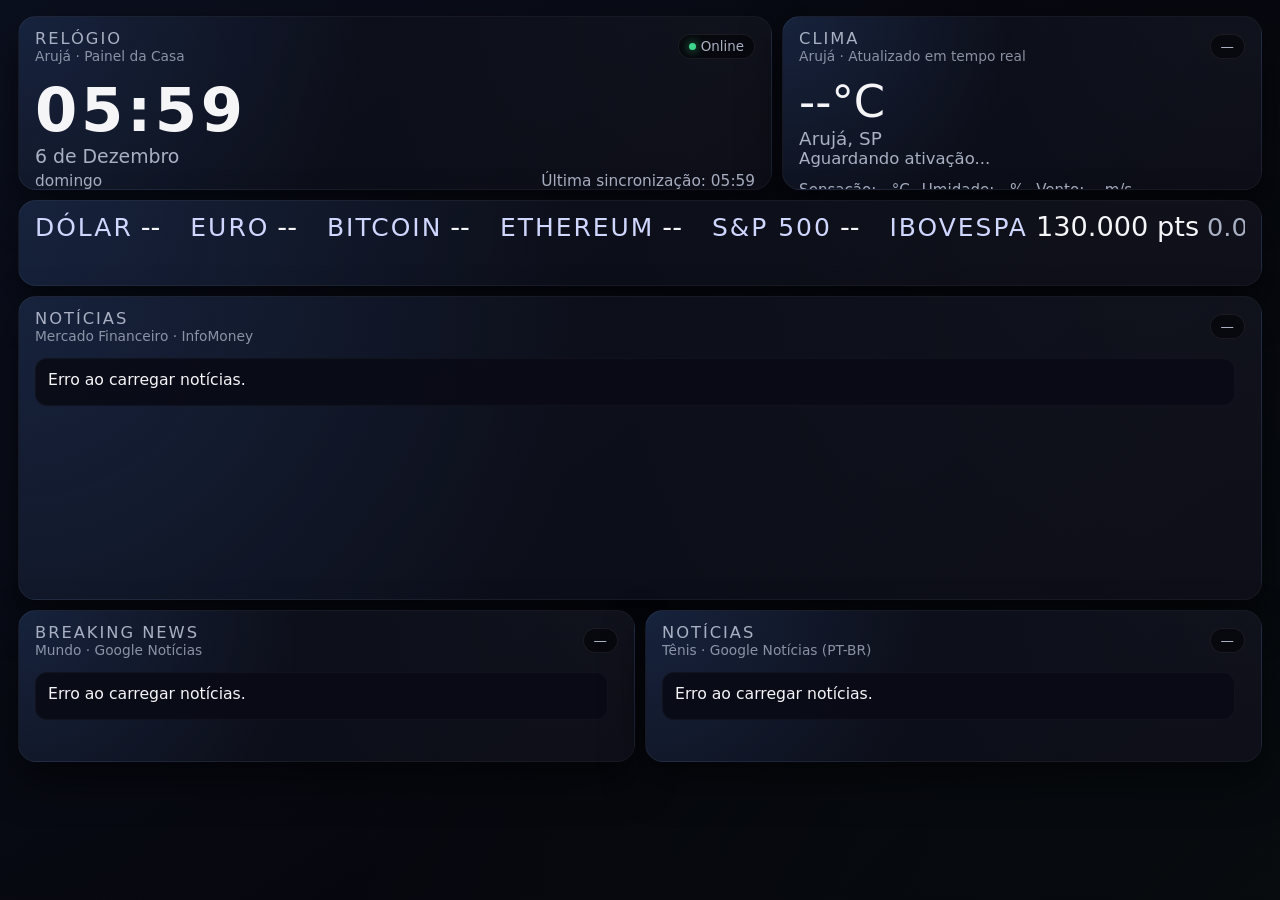
==== index.html @ 538f654c "index first version" ====
<!DOCTYPE html>
<html lang="pt-BR">
<head>
  <meta charset="UTF-8" />
  <title>Dashboard Casa – Rennan</title>
  <meta name="viewport" content="width=device-width, initial-scale=1.0" />
  <style>
    :root {
      --bg: #05050a;
      --bg-elevated: #11121a;
      --bg-card: #181926;
      --text: #f5f5f7;
      --text-soft: #a9b0c3;
      --accent: #4f8cff;
      --accent-soft: rgba(79, 140, 255, 0.18);
      --danger: #ff4f6a;
      --success: #3dd68c;
      --border-soft: rgba(255,255,255,0.05);
      --shadow-soft: 0 18px 45px rgba(0,0,0,0.55);
      --radius-lg: 18px;
      --radius-md: 12px;
      --blur: 18px;
      --transition-fast: 0.18s ease-out;
      --font-main: system-ui, -apple-system, BlinkMacSystemFont, "SF Pro Text", "Segoe UI", sans-serif;
    }

    * { box-sizing: border-box; margin: 0; padding: 0; }

    html, body {
      height: 100vh;
      width: 100vw;
      background: radial-gradient(circle at top, #151729 0, #05050a 50%);
      color: var(--text);
      font-family: var(--font-main);
      -webkit-font-smoothing: antialiased;
      overflow: hidden; /* Garante que não haverá scroll indesejado */
    }

    body {
      display: flex;
      justify-content: center;
      align-items: center;
      padding: 0; /* Removido padding do body para ocupar 100% */
    }

    .dashboard {
      width: 100%;
      height: 100%;
      background: linear-gradient(135deg, rgba(8,10,20,0.94), rgba(5,5,10,0.98));
      border-radius: 0; /* Removido border-radius para ocupar 100% da tela */
      padding: 16px 18px; /* Mantido padding interno para o conteúdo */
      display: grid;
      /* Ajuste para preencher 100% do espaço:
         Relógio/Clima (20%)
         Ticker (10%)
         Notícias Financeiras (35% - maior)
         Breaking Mundo (17.5%)
         Tênis (17.5%)
         Total: 100%
      */
      grid-template-rows: 20% 10% 35% 17.5% 17.5%; 
      gap: 10px;
      box-shadow: none; /* Removido sombra para ocupar 100% da tela */
      border: none; /* Removido borda para ocupar 100% da tela */
      position: relative;
      overflow: hidden;
    }

    .dashboard::before {
      content: "";
      position: absolute;
      inset: -40%;
      background:
        radial-gradient(circle at top left, rgba(79,140,255,0.08), transparent 55%),
        radial-gradient(circle at bottom right, rgba(61,214,140,0.05), transparent 55%);
      pointer-events: none;
      z-index: 0;
    }

    .dashboard-inner {
      position: relative;
      z-index: 1;
      display: contents;
    }

    .row { 
      display: grid; 
      gap: 10px;
      min-height: 0;
    }

    .row-top     { grid-template-columns: 2.2fr 1.4fr; }
    .row-ticker  { grid-template-columns: 1fr; }
    .row-finance { grid-template-columns: 1fr; }
    .row-bottom  { grid-template-columns: 1fr 1fr; }

    .card {
      background: radial-gradient(circle at top left, rgba(79,140,255,0.14), transparent 45%),
                  linear-gradient(145deg, rgba(14,18,30,0.96), rgba(11,12,22,0.98));
      border-radius: var(--radius-lg);
      padding: 12px 16px; /* Aumentado padding */
      border: 1px solid var(--border-soft);
      box-shadow: 0 18px 40px rgba(0,0,0,0.55);
      display: flex;
      flex-direction: column;
      gap: 8px; /* Aumentado gap */
      position: relative;
      overflow: hidden;
      backdrop-filter: blur(var(--blur));
      min-height: 0;
    }

    .card::before {
      content: "";
      position: absolute;
      inset: 0;
      background: radial-gradient(circle at top right, rgba(255,255,255,0.02), transparent 55%);
      pointer-events: none;
    }

    .card-header {
      display: flex;
      align-items: center;
      justify-content: space-between;
      gap: 10px; /* Aumentado gap */
      position: relative;
      z-index: 1;
      flex-shrink: 0;
      margin-bottom: 3px; /* Aumentado margin */
    }

    .card-title {
      font-size: 1.02rem; /* Aumentado ~20% de 0.85rem */
      text-transform: uppercase;
      letter-spacing: 0.12em;
      color: var(--text-soft);
    }

    .card-subtitle {
      font-size: 0.86rem; /* Aumentado ~20% de 0.72rem */
      color: var(--text-soft);
      opacity: 0.8;
    }

    .badge {
      font-size: 0.84rem; /* Aumentado ~20% de 0.7rem */
      padding: 4px 10px; /* Aumentado padding */
      border-radius: 999px;
      background: rgba(0,0,0,0.5);
      border: 1px solid rgba(255,255,255,0.08);
      color: var(--text-soft);
      display: inline-flex;
      align-items: center;
      gap: 5px; /* Aumentado gap */
      white-space: nowrap;
    }

    .badge-dot {
      width: 7px; /* Aumentado */
      height: 7px; /* Aumentado */
      border-radius: 50%;
      background: var(--success);
      box-shadow: 0 0 10px rgba(61,214,140,0.8);
      animation: pulse 2s ease-in-out infinite;
    }
    @keyframes pulse { 0%,100%{opacity:1}50%{opacity:0.5} }

    #clock-container {
      flex: 1;
      display: flex;
      flex-direction: column;
      justify-content: space-between;
      position: relative;
      z-index: 1;
      min-height: 0;
    }

    #time { font-size: 3.8rem; font-weight: 600; letter-spacing: 0.06em; } /* Aumentado ~20% de 3.2rem */
    #date { font-size: 1.18rem; color: var(--text-soft); } /* Aumentado ~20% de 0.98rem */

    .clock-footer {
      display: flex;
      align-items: center;
      justify-content: space-between;
      margin-top: 5px; /* Aumentado margin */
      font-size: 0.96rem; /* Aumentado ~20% de 0.8rem */
      color: var(--text-soft);
    }

    #weather-main {
      display: flex;
      justify-content: space-between;
      align-items: center;
      gap: 12px; /* Aumentado gap */
      position: relative;
      z-index: 1;
    }

    .weather-temp { font-size: 2.8rem; font-weight: 500; } /* Aumentado ~20% de 2.3rem */
    .weather-city { font-size: 1.15rem; color: var(--text-soft); } /* Aumentado ~20% de 0.96rem */
    .weather-desc { font-size: 1.03rem; color: var(--text-soft); } /* Aumentado ~20% de 0.86rem */

    .weather-extra {
      display: flex;
      gap: 12px; /* Aumentado gap */
      margin-top: 5px; /* Aumentado margin */
      font-size: 0.94rem; /* Aumentado ~20% de 0.78rem */
      color: var(--text-soft);
      flex-wrap: wrap;
    }

    .news-container {
      flex: 1;
      min-height: 0;
      display: flex;
      flex-direction: column;
    }

    .news-list {
      margin-top: 3px; /* Aumentado margin */
      display: flex;
      flex-direction: column;
      gap: 7px; /* Aumentado gap */
      overflow-y: scroll;
      overflow-x: hidden;
      padding-right: 10px; /* Aumentado padding */
      position: relative;
      z-index: 1;
      flex: 1;
      min-height: 0;
      -webkit-overflow-scrolling: touch;
      scrollbar-width: auto;
      scrollbar-color: #a0aab4 #1e232d;
    }

    .news-list::-webkit-scrollbar {
      width: 12px; /* Aumentado */
      background: #1e232d;
      border-radius: 7px; /* Aumentado */
    }

    .news-list::-webkit-scrollbar-track {
      background: #1e232d;
      border-radius: 7px; /* Aumentado */
      margin: 5px 0; /* Aumentado */
    }

    .news-list::-webkit-scrollbar-thumb {
      background: #a0aab4;
      border-radius: 7px; /* Aumentado */
      border: 2px solid #1e232d;
      min-height: 35px; /* Aumentado */
    }

    .news-list::-webkit-scrollbar-thumb:hover {
      background: #b4bec9;
    }

    .news-item {
      font-size: 0.98rem; /* Aumentado ~20% de 0.82rem */
      color: var(--text-soft);
      border-radius: 12px; /* Aumentado */
      padding: 10px 12px; /* Aumentado padding */
      background: rgba(9,11,22,0.9);
      border: 1px solid rgba(255,255,255,0.03);
      transition: all var(--transition-fast);
      cursor: pointer;
      flex-shrink: 0;
    }

    .news-item:hover {
      background: rgba(15,17,28,0.95);
      border-color: rgba(79,140,255,0.15);
    }

    .news-item-title {
      color: var(--text);
      margin-bottom: 4px; /* Aumentado margin */
      line-height: 1.4;
    }

    .news-item-meta {
      font-size: 0.86rem; /* Aumentado ~20% de 0.72rem */
      opacity: 0.8;
    }

    /* ===== Barra de Tickers Rolante ===== */
    .ticker-card {
      padding: 8px 16px; /* Ajustado padding para diminuir altura e centralizar */
    }

    .ticker-wrapper {
      position: relative;
      overflow: hidden;
      height: 36px; /* Altura um pouco maior para acomodar fonte */
      display: flex;
      align-items: center;
    }

    .ticker-track {
      display: inline-flex;
      align-items: baseline;
      gap: 30px; /* Aumentado gap */
      white-space: nowrap;
      will-change: transform;
      animation: ticker-scroll 45s linear infinite;
    }

    .ticker-item {
      display: inline-flex;
      align-items: baseline;
      gap: 8px; /* Aumentado gap */
      font-size: 1.7rem; /* Dobrado de 0.85rem */
      color: var(--text-soft);
    }

    .ticker-symbol {
      text-transform: uppercase;
      letter-spacing: 0.08em;
      font-size: 1.56rem; /* Dobrado de 0.78rem */
      color: #d0d7ff;
    }

    .ticker-price {
      color: var(--text);
      font-weight: 500;
    }

    .ticker-change {
      font-size: 1.6rem; /* Dobrado de 0.8rem */
    }

    .ticker-change.up { color: var(--success); }
    .ticker-change.down { color: var(--danger); }

    @keyframes ticker-scroll {
      0%   { transform: translateX(0); }
      100% { transform: translateX(-50%); }
    }

    /* Media queries para tablets e telas menores */
    @media (max-width: 1024px) { /* Samsung A7 em landscape é ~1280x800, mas vamos considerar 1024px como um bom breakpoint */
      .dashboard {
        border-radius: 0; /* Garante que não haverá bordas arredondadas em telas cheias */
        box-shadow: none; /* Remove sombra para telas cheias */
        padding: 12px 14px; /* Ajusta padding interno para telas menores */
        gap: 8px; /* Reduz o gap entre as linhas */
      }
      .card {
        padding: 10px 12px; /* Ajusta padding dos cards */
        gap: 6px; /* Reduz o gap dentro dos cards */
      }
      .card-header {
        gap: 8px;
        margin-bottom: 2px;
      }
      .card-title { font-size: 0.95rem; }
      .card-subtitle { font-size: 0.8rem; }
      .badge { font-size: 0.78rem; padding: 3px 8px; }
      .badge-dot { width: 6px; height: 6px; }

      #time { font-size: 3.2rem; }
      #date { font-size: 1.05rem; }
      .clock-footer { font-size: 0.88rem; }

      .weather-temp { font-size: 2.4rem; }
      .weather-city { font-size: 1.05rem; }
      .weather-desc { font-size: 0.95rem; }
      .weather-extra { font-size: 0.85rem; gap: 10px; }
      #weather-icon { font-size: 2.4rem !important; }

      .news-item { font-size: 0.9rem; padding: 8px 10px; border-radius: 10px; }
      .news-item-title { margin-bottom: 3px; }
      .news-item-meta { font-size: 0.8rem; }
      .news-list { gap: 6px; padding-right: 8px; }
      .news-list::-webkit-scrollbar { width: 10px; }
      .news-list::-webkit-scrollbar-track { margin: 4px 0; }
      .news-list::-webkit-scrollbar-thumb { min-height: 30px; border-radius: 6px; }

      .ticker-card { padding: 6px 12px; }
      .ticker-wrapper { height: 32px; }
      .ticker-track { gap: 24px; animation-duration: 35s; }
      .ticker-item { font-size: 1.4rem; gap: 6px; }
      .ticker-symbol { font-size: 1.3rem; }
      .ticker-price { font-size: 1.4rem; }
      .ticker-change { font-size: 1.3rem; }
    }

    @media (max-width: 768px) { /* Modo retrato de tablets ou celulares grandes */
      .dashboard {
        grid-template-rows: auto auto auto auto auto; /* Volta para auto para melhor adaptação */
        padding: 10px 12px;
        gap: 6px;
      }
      .row-top { grid-template-columns: 1fr; } /* Relógio e clima um abaixo do outro */
      .row-bottom { grid-template-columns: 1fr; } /* Notícias um abaixo do outro */

      #time { font-size: 2.8rem; }
      #date { font-size: 0.95rem; }
      .clock-footer { font-size: 0.8rem; }

      .weather-temp { font-size: 2rem; }
      .weather-city { font-size: 0.9rem; }
      .weather-desc { font-size: 0.8rem; }
      .weather-extra { font-size: 0.75rem; gap: 8px; }
      #weather-icon { font-size: 2rem !important; }

      .news-item { font-size: 0.85rem; padding: 6px 8px; }
      .news-item-title { margin-bottom: 2px; }
      .news-item-meta { font-size: 0.75rem; }
      .news-list { gap: 4px; padding-right: 6px; }
      .news-list::-webkit-scrollbar { width: 8px; }
      .news-list::-webkit-scrollbar-track { margin: 2px 0; }
      .news-list::-webkit-scrollbar-thumb { min-height: 25px; border-radius: 5px; }

      .ticker-wrapper { height: 28px; }
      .ticker-track { animation-duration: 25s; }
      .ticker-item { font-size: 1.2rem; }
      .ticker-symbol { font-size: 1.1rem; }
      .ticker-price { font-size: 1.2rem; }
      .ticker-change { font-size: 1.1rem; }
    }
  </style>
</head>
<body>
  <div class="dashboard">
    <div class="dashboard-inner">

      <!-- Linha 0: Relógio + Clima -->
      <div class="row row-top">
        <div class="card">
          <div class="card-header">
            <div>
              <div class="card-title">Relógio</div>
              <div class="card-subtitle">Arujá · Painel da Casa</div>
            </div>
            <span class="badge">
              <span class="badge-dot"></span>
              Online
            </span>
          </div>
          <div id="clock-container">
            <div>
              <div id="time">--:--</div>
              <div id="date">Carregando data...</div>
            </div>
            <div class="clock-footer">
              <span id="day-of-week">—</span>
              <span id="last-sync">Sincronizando...</span>
            </div>
          </div>
        </div>

        <div class="card">
          <div class="card-header">
            <div>
              <div class="card-title">Clima</div>
              <div class="card-subtitle">Arujá · Atualizado em tempo real</div>
            </div>
            <span class="badge" id="weather-updated">—</span>
          </div>
          <div id="weather-main">
            <div>
              <div class="weather-temp" id="weather-temp">--°C</div>
              <div id="weather-city" class="weather-city">Arujá, SP</div>
              <div id="weather-desc" class="weather-desc">Carregando...</div>
            </div>
            <div id="weather-icon" class="weather-icon"></div>
          </div>
          <div id="weather-extra" class="weather-extra">
            <span id="weather-feels">Sensação: --°C</span>
            <span id="weather-humidity">Umidade: --%</span>
            <span id="weather-wind">Vento: -- m/s</span>
          </div>
        </div>
      </div>

      <!-- Linha 1: Ticker Rolante -->
      <div class="row row-ticker">
        <div class="card ticker-card">
          <div class="ticker-wrapper">
            <div class="ticker-track" id="ticker-track">
              <!-- Ticker items will be populated by JavaScript -->
            </div>
          </div>
        </div>
      </div>

      <!-- Linha 2: Notícias de Mercado Financeiro -->
      <div class="row row-finance">
        <div class="card">
          <div class="card-header">
            <div>
              <div class="card-title">Notícias</div>
              <div class="card-subtitle">Mercado Financeiro · InfoMoney</div>
            </div>
            <span class="badge" id="news-finance-updated">—</span>
          </div>
          <div class="news-container">
            <div class="news-list" id="news-finance">
              <div class="news-item"><div class="news-item-title">Carregando notícias...</div></div>
            </div>
          </div>
        </div>
      </div>

      <!-- Linha 3 e 4: Notícias Globais e Tênis -->
      <div class="row row-bottom">
        <div class="card">
          <div class="card-header">
            <div>
              <div class="card-title">Breaking News</div>
              <div class="card-subtitle">Mundo · Google Notícias</div>
            </div>
            <span class="badge" id="news-world-updated">—</span>
          </div>
          <div class="news-container">
            <div class="news-list" id="news-world">
              <div class="news-item"><div class="news-item-title">Carregando notícias...</div></div>
            </div>
          </div>
        </div>

        <div class="card">
          <div class="card-header">
            <div>
              <div class="card-title">Notícias</div>
              <div class="card-subtitle">Tênis · Google Notícias (PT-BR)</div>
            </div>
            <span class="badge" id="news-tennis-updated">—</span>
          </div>
          <div class="news-container">
            <div class="news-list" id="news-tennis">
              <div class="news-item"><div class="news-item-title">Carregando notícias...</div></div>
            </div>
          </div>
        </div>
      </div>

    </div>
  </div>

  <script>
    // ========= Funções de data/hora =========
    function formatTimeHM(date) {
      if (!date) return '';
      const d = new Date(date);
      const hours = String(d.getHours()).padStart(2, '0');
      const minutes = String(d.getMinutes()).padStart(2, '0');
      return `${hours}:${minutes}`;
    }

    function formatDateDM(date) {
      if (!date) return '';
      const d = new Date(date);
      const day = d.getDate();
      const month = d.toLocaleDateString('pt-BR', { month: 'long' });
      return `${day} de ${month.charAt(0).toUpperCase()}${month.slice(1)}`;
    }

    function formatDayOfWeek(date) {
      if (!date) return '';
      const d = new Date(date);
      return d.toLocaleDateString('pt-BR', { weekday: 'long' });
    }

    function setBadgeText(id, date) {
      const badge = document.getElementById(id);
      if (!badge) return;
      if (!date) { badge.textContent = '—'; return; }
      const timeStr = formatTimeHM(date) || 'agora';
      badge.textContent = timeStr;
    }

    // ========= Relógio =========
    function updateClock() {
      const now = new Date();
      const timeElement = document.getElementById('time');
      const dateElement = document.getElementById('date');
      const dayOfWeekElement = document.getElementById('day-of-week');
      const lastSyncElement = document.getElementById('last-sync');

      timeElement.textContent = formatTimeHM(now);
      dateElement.textContent = formatDateDM(now);
      dayOfWeekElement.textContent = formatDayOfWeek(now);
      lastSyncElement.textContent = `Última sincronização: ${formatTimeHM(now)}`;
    }
    updateClock();
    setInterval(updateClock, 1000);

    // ========= Clima =========
    async function fetchWeather() {
      try {
        const apiKey = 'de9ee2ae39544f302cd1bbd2f9e75eb3';
        const lat = -23.3961;
        const lon = -46.3200;
        const url = `https://api.openweathermap.org/data/2.5/weather?lat=${lat}&lon=${lon}&appid=${apiKey}&lang=pt_br&units=metric`;

        const res = await fetch(url);
        if (!res.ok) {
          const errorText = await res.text();
          console.error('❌ Erro OpenWeather:', res.status, errorText);
          document.getElementById('weather-desc').textContent = 'Aguardando ativação da API...';
          return;
        }
        const data = await res.json();

        const temp = Math.round(data.main.temp);
        const feels = Math.round(data.main.feels_like);
        const humidity = data.main.humidity;
        const wind = data.wind.speed;
        const desc = data.weather?.[0]?.description || '';
        const iconCode = data.weather?.[0]?.icon || '';

        document.getElementById('weather-temp').textContent = `${temp}°C`;
        document.getElementById('weather-desc').textContent =
          desc.charAt(0).toUpperCase() + desc.slice(1);
        document.getElementById('weather-feels').textContent = `Sensação: ${feels}°C`;
        document.getElementById('weather-humidity').textContent = `Umidade: ${humidity}%`;
        document.getElementById('weather-wind').textContent = `Vento: ${wind.toFixed(1)} m/s`;

        const iconEl = document.getElementById('weather-icon');
        if (iconCode.startsWith('01')) iconEl.textContent = '☀️';
        else if (iconCode.startsWith('02')) iconEl.textContent = '🌤️';
        else if (iconCode.startsWith('03') || iconCode.startsWith('04')) iconEl.textContent = '☁️';
        else if (iconCode.startsWith('09') || iconCode.startsWith('10')) iconEl.textContent = '🌧️';
        else if (iconCode.startsWith('11')) iconEl.textContent = '⛈️';
        else if (iconCode.startsWith('13')) iconEl.textContent = '❄️';
        else if (iconCode.startsWith('50')) iconEl.textContent = '🌫️';

        setBadgeText('weather-updated', new Date());
      } catch (err) {
        console.error('❌ Erro clima:', err);
        document.getElementById('weather-desc').textContent = 'Aguardando ativação...';
      }
    }
    fetchWeather();
    setInterval(fetchWeather, 10 * 60 * 1000);

    // ========= Dados para Ticker =========
    window.tickerData = {
      usdbrl: null,
      eurbrl: null,
      btc: null,
      eth: null,
      sp500: null,
      ibov: null,
      gold: null,
      silver: null
    };

    async function fetchQuotes() {
      try {
        const usdRes = await fetch('https://economia.awesomeapi.com.br/json/last/USD-BRL');
        const usdData = await usdRes.json();
        if (usdData.USDBRL) {
          const price = parseFloat(usdData.USDBRL.bid);
          const change = parseFloat(usdData.USDBRL.pctChange);
          window.tickerData.usdbrl = { price, change };
        }

        const cryptoRes = await fetch('https://api.coingecko.com/api/v3/simple/price?ids=bitcoin,ethereum&vs_currencies=usd&include_24hr_change=true');
        const cryptoData = await cryptoRes.json();
        if (cryptoData.bitcoin) {
          window.tickerData.btc = {
            price: cryptoData.bitcoin.usd,
            change: cryptoData.bitcoin.usd_24h_change || 0
          };
        }
        if (cryptoData.ethereum) {
          window.tickerData.eth = {
            price: cryptoData.ethereum.usd,
            change: cryptoData.ethereum.usd_24h_change || 0
          };
        }

        setBadgeText('quotes-updated', new Date());
      } catch (err) {
        console.error('❌ Erro geral ao buscar cotações:', err);
        setBadgeText('quotes-updated', null);
      }

      buildTickerBar();
    }

    function isMetalsPauseTime() {
      const now = new Date();
      const hour = now.getHours();
      return hour < 9 || hour >= 18;
    }

    async function fetchMetals() {
      if (isMetalsPauseTime()) {
        loadMetalsFromCache();
        buildTickerBar();
        return;
      }

      try {
        const usdBrlData = await fetch('https://economia.awesomeapi.com.br/json/last/USD-BRL').then(r => r.json());
        const usdBrlRate = parseFloat(usdBrlData.USDBRL?.bid || 5.0);

        const OUNCE_TO_GRAM = 31.1035;
        const alphaApiKey = '7DLPNZGF5ZSIVP0V';
        const baseUrl = 'https://www.alphavantage.co/query';

        const [goldData, silverData] = await Promise.all([
          fetch(`${baseUrl}?function=CURRENCY_EXCHANGE_RATE&from_currency=XAU&to_currency=USD&apikey=${alphaApiKey}`).then(r => r.json()),
          fetch(`${baseUrl}?function=CURRENCY_EXCHANGE_RATE&from_currency=XAG&to_currency=USD&apikey=${alphaApiKey}`).then(r => r.json())
        ]);

        const now = new Date();

        if (goldData['Realtime Currency Exchange Rate']) {
          const goldRate = goldData['Realtime Currency Exchange Rate'];
          const goldUSDPerOunce = parseFloat(goldRate['5. Exchange Rate']);
          const goldUSDPerGram = goldUSDPerOunce / OUNCE_TO_GRAM;
          const goldBRLPerGram = goldUSDPerGram * usdBrlRate;

          localStorage.setItem('gold_price', goldBRLPerGram.toFixed(2));
          localStorage.setItem('gold_updated', now.toISOString());

          window.tickerData.gold = { price: parseFloat(goldBRLPerGram.toFixed(2)) };
        } else {
          loadMetalsFromCache();
        }

        if (silverData['Realtime Currency Exchange Rate']) {
          const silverRate = silverData['Realtime Currency Exchange Rate'];
          const silverUSDPerOunce = parseFloat(silverRate['5. Exchange Rate']);
          const silverUSDPerGram = silverUSDPerOunce / OUNCE_TO_GRAM;
          const silverBRLPerGram = silverUSDPerOunce / OUNCE_TO_GRAM * usdBrlRate;

          localStorage.setItem('silver_price', silverBRLPerGram.toFixed(2));
          localStorage.setItem('silver_updated', now.toISOString());

          window.tickerData.silver = { price: parseFloat(silverBRLPerGram.toFixed(2)) };
        } else {
          loadMetalsFromCache();
        }

      } catch (err) {
        console.error('❌ Erro ao buscar metais:', err);
        loadMetalsFromCache();
      }

      buildTickerBar();
    }

    function loadMetalsFromCache() {
      const goldPrice = localStorage.getItem('gold_price');
      const silverPrice = localStorage.getItem('silver_price');

      if (goldPrice) {
        window.tickerData.gold = { price: parseFloat(goldPrice) };
      }
      if (silverPrice) {
        window.tickerData.silver = { price: parseFloat(silverPrice) };
      }
    }

    async function fetchExtraForTicker() {
      try {
        const eurRes = await fetch('https://economia.awesomeapi.com.br/json/last/EUR-BRL');
        const eurData = await eurRes.json();
        if (eurData.EURBRL) {
          const price = parseFloat(eurData.EURBRL.bid);
          const change = parseFloat(eurData.EURBRL.pctChange);
          window.tickerData.eurbrl = { price, change };
        }
      } catch (e) {
        console.warn('⚠️ EUR falhou, usando padrão');
      }

      try {
        const yahooUrl = 'https://query2.finance.yahoo.com/v8/finance/chart/%5EGSPC?interval=1d&range=1d';
        const proxyUrl = `https://api.allorigins.win/get?url=${encodeURIComponent(yahooUrl)}`;
        const res = await fetch(proxyUrl);
        if (res.ok) {
          const proxyData = await res.json();
          const spData = JSON.parse(proxyData.contents);
          if (spData.chart && spData.chart.result && spData.chart.result.length > 0) {
            const result = spData.chart.result[0];
            const meta = result.meta;
            const price = meta.regularMarketPrice;
            const prevClose = meta.chartPreviousClose;
            const change = ((price - prevClose) / prevClose) * 100;
            window.tickerData.sp500 = { price, change };
          }
        }
      } catch (e) {
        console.warn('⚠️ S&P 500 falhou ou CORS bloqueou, usando padrão');
      }

      if (!window.tickerData.ibov) {
        window.tickerData.ibov = null;
      }

      buildTickerBar();
    }

    function buildTickerBar() {
      const track = document.getElementById('ticker-track');
      if (!track) return;

      track.innerHTML = '';

      function createTickerItem(label, price, change, isCurrency, suffix) {
        const item = document.createElement('div');
        item.className = 'ticker-item';

        const sym = document.createElement('span');
        sym.className = 'ticker-symbol';
        sym.textContent = label;

        const p = document.createElement('span');
        p.className = 'ticker-price';

        if (price == null || isNaN(price)) {
          p.textContent = '--';
        } else {
          if (isCurrency) {
            p.textContent = `R$ ${price.toFixed(2)}`;
          } else if (suffix) {
            p.textContent = `${price.toLocaleString('pt-BR', { maximumFractionDigits: 0 })} ${suffix}`;
          } else {
            p.textContent = price.toLocaleString('pt-BR', { maximumFractionDigits: 2 });
          }
        }

        const ch = document.createElement('span');
        ch.className = 'ticker-change';
        if (typeof change === 'number' && !isNaN(change)) {
          const sign = change > 0 ? '+' : '';
          ch.textContent = `${sign}${change.toFixed(2)}%`;
          if (change > 0) ch.classList.add('up');
          if (change < 0) ch.classList.add('down');
        } else {
          ch.textContent = '';
        }

        item.appendChild(sym);
        item.appendChild(p);
        if (ch.textContent) item.appendChild(ch);
        return item;
      }

      const d = window.tickerData;

      track.appendChild(createTickerItem('DÓLAR', d.usdbrl?.price ?? null, d.usdbrl?.change ?? null, true));
      track.appendChild(createTickerItem('EURO', d.eurbrl?.price ?? null, d.eurbrl?.change ?? null, true));
      track.appendChild(createTickerItem('BITCOIN', d.btc?.price ?? null, d.btc?.change ?? null, false, 'USD'));
      track.appendChild(createTickerItem('ETHEREUM', d.eth?.price ?? null, d.eth?.change ?? null, false, 'USD'));
      track.appendChild(createTickerItem('S&P 500', d.sp500?.price ?? null, d.sp500?.change ?? null, false, 'pts'));
      track.appendChild(createTickerItem('IBOVESPA', 130000, 0.00, false, 'pts'));

      if (d.gold?.price != null) {
        track.appendChild(createTickerItem('OURO', d.gold.price, null, true));
      } else {
        track.appendChild(createTickerItem('OURO', null, null, true));
      }

      if (d.silver?.price != null) {
        track.appendChild(createTickerItem('PRATA', d.silver.price, null, true));
      } else {
        track.appendChild(createTickerItem('PRATA', null, null, true));
      }

      const itemsHTML = track.innerHTML;
      track.innerHTML = itemsHTML + itemsHTML;
    }

    async function fetchRSSFeed(rssUrl, containerId, badgeId) {
      try {
        const url = `https://api.rss2json.com/v1/api.json?rss_url=${encodeURIComponent(rssUrl)}`;
        const res = await fetch(url);
        if (!res.ok) throw new Error('Erro ao buscar RSS');
        const data = await res.json();

        const container = document.getElementById(containerId);
        container.innerHTML = '';

        const items = (data.items || []).slice(0, 25);
        if (!items.length) {
          container.innerHTML = '<div class="news-item"><div class="news-item-title">Sem manchetes no momento.</div></div>';
          return;
        }

        items.forEach(item => {
          const div = document.createElement('div');
          div.className = 'news-item';

          const title = document.createElement('div');
          title.className = 'news-item-title';
          title.textContent = item.title;

          const meta = document.createElement('div');
          meta.className = 'news-item-meta';
          const pubTime = item.pubDate ? formatTimeHM(item.pubDate) : '';
          const pubDateFormatted = item.pubDate ? formatDateDM(item.pubDate) : '';

          if (pubTime && pubDateFormatted) {
            meta.textContent = `Publicado às ${pubTime} - ${pubDateFormatted}`;
          } else if (pubTime) {
            meta.textContent = `Publicado às ${pubTime}`;
          } else if (pubDateFormatted) {
            meta.textContent = `Publicado em ${pubDateFormatted}`;
          } else {
            meta.textContent = '';
          }

          div.appendChild(title);
          if (meta.textContent) div.appendChild(meta);
          container.appendChild(div);
        });

        setBadgeText(badgeId, new Date());
      } catch (err) {
        console.error(`❌ Erro RSS (${containerId}):`, err);
        const container = document.getElementById(containerId);
        container.innerHTML =
          '<div class="news-item"><div class="news-item-title">Erro ao carregar notícias.</div></div>';
        setBadgeText(badgeId, null);
      }
    }

    function updateNews() {
      const infomoney = 'https://www.infomoney.com.br/feed/';
      const googleNews = 'https://news.google.com/rss?hl=pt-BR&gl=BR&ceid=BR:pt-419';

      // Tênis esportivo em PT-BR: busca afinada para reduzir “calçado”
      const googleTennisPt = 'https://news.google.com/rss/search?q=' +
        encodeURIComponent('tênis AND (ATP OR WTA OR "Grand Slam" OR Roland Garros OR Wimbledon OR "US Open" OR "Australian Open")') +
        '&hl=pt-BR&gl=BR&ceid=BR:pt-419';

      fetchRSSFeed(infomoney, 'news-finance', 'news-finance-updated');
      fetchRSSFeed(googleNews, 'news-world', 'news-world-updated');
      fetchRSSFeed(googleTennisPt, 'news-tennis', 'news-tennis-updated');
    }

    updateNews();
    setInterval(updateNews, 5 * 60 * 1000);

    // ========= Inicialização =========
    fetchQuotes();
    setInterval(fetchQuotes, 60 * 1000);

    loadMetalsFromCache();
    fetchMetals();
    setInterval(fetchMetals, 60 * 60 * 1000);

    buildTickerBar();
    fetchExtraForTicker();
    setInterval(buildTickerBar, 60 * 1000);
  </script>
</body>
</html>
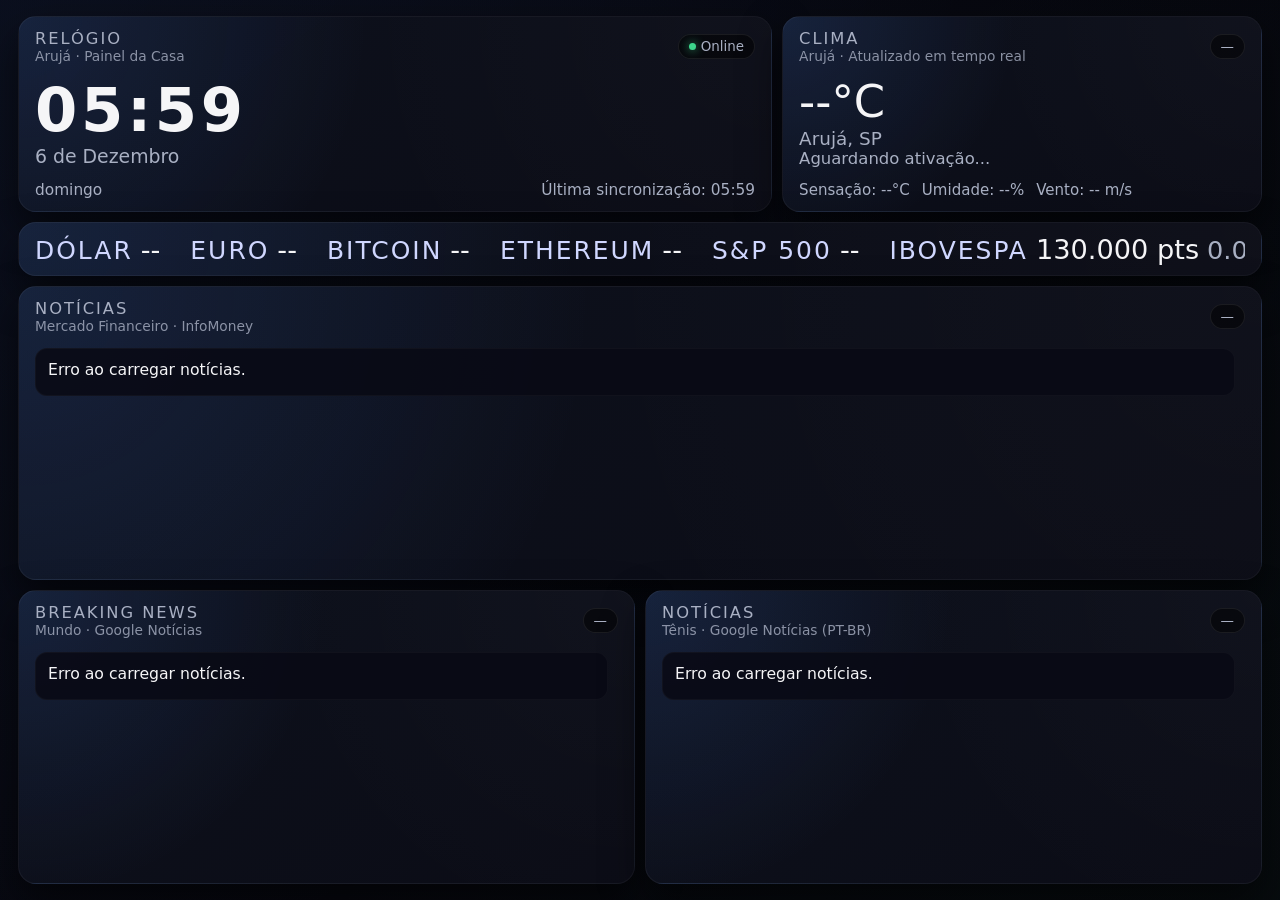
==== commit c607f4f7: "corrected some bugs regarding spacing" ====
--- a/index.html
+++ b/index.html
@@ -4,6 +4,8 @@
   <meta charset="UTF-8" />
   <title>Dashboard Casa – Rennan</title>
   <meta name="viewport" content="width=device-width, initial-scale=1.0" />
+  <link rel="manifest" href="manifest.json">
+  <meta name="theme-color" content="#05050a">
   <style>
     :root {
       --bg: #05050a;
@@ -37,31 +39,22 @@
     }
 
     body {
-      display: flex;
-      justify-content: center;
-      align-items: center;
-      padding: 0; /* Removido padding do body para ocupar 100% */
+      /* Removido display: flex do body para evitar que ele tente centralizar múltiplos dashboards */
+      /* O dashboard principal já vai ocupar 100% da tela */
+      padding: 0; 
     }
 
     .dashboard {
       width: 100%;
       height: 100%;
       background: linear-gradient(135deg, rgba(8,10,20,0.94), rgba(5,5,10,0.98));
-      border-radius: 0; /* Removido border-radius para ocupar 100% da tela */
-      padding: 16px 18px; /* Mantido padding interno para o conteúdo */
+      border-radius: 0; 
+      padding: 16px 18px; 
       display: grid;
-      /* Ajuste para preencher 100% do espaço:
-         Relógio/Clima (20%)
-         Ticker (10%)
-         Notícias Financeiras (35% - maior)
-         Breaking Mundo (17.5%)
-         Tênis (17.5%)
-         Total: 100%
-      */
-      grid-template-rows: 20% 10% 35% 17.5% 17.5%; 
+      grid-template-rows: min-content min-content minmax(0, 1fr) minmax(0, 1fr); 
       gap: 10px;
-      box-shadow: none; /* Removido sombra para ocupar 100% da tela */
-      border: none; /* Removido borda para ocupar 100% da tela */
+      box-shadow: none; 
+      border: none; 
       position: relative;
       overflow: hidden;
     }
@@ -80,13 +73,13 @@
     .dashboard-inner {
       position: relative;
       z-index: 1;
-      display: contents;
+      display: contents; /* Isso faz com que os filhos do inner se comportem como filhos diretos do dashboard */
     }
 
     .row { 
       display: grid; 
       gap: 10px;
-      min-height: 0;
+      min-height: 0; 
     }
 
     .row-top     { grid-template-columns: 2.2fr 1.4fr; }
@@ -98,16 +91,16 @@
       background: radial-gradient(circle at top left, rgba(79,140,255,0.14), transparent 45%),
                   linear-gradient(145deg, rgba(14,18,30,0.96), rgba(11,12,22,0.98));
       border-radius: var(--radius-lg);
-      padding: 12px 16px; /* Aumentado padding */
+      padding: 12px 16px; 
       border: 1px solid var(--border-soft);
       box-shadow: 0 18px 40px rgba(0,0,0,0.55);
       display: flex;
       flex-direction: column;
-      gap: 8px; /* Aumentado gap */
+      gap: 8px; 
       position: relative;
       overflow: hidden;
       backdrop-filter: blur(var(--blur));
-      min-height: 0;
+      min-height: 0; 
     }
 
     .card::before {
@@ -122,42 +115,42 @@
       display: flex;
       align-items: center;
       justify-content: space-between;
-      gap: 10px; /* Aumentado gap */
+      gap: 10px; 
       position: relative;
       z-index: 1;
       flex-shrink: 0;
-      margin-bottom: 3px; /* Aumentado margin */
+      margin-bottom: 3px; 
     }
 
     .card-title {
-      font-size: 1.02rem; /* Aumentado ~20% de 0.85rem */
+      font-size: 1.02rem; 
       text-transform: uppercase;
       letter-spacing: 0.12em;
       color: var(--text-soft);
     }
 
     .card-subtitle {
-      font-size: 0.86rem; /* Aumentado ~20% de 0.72rem */
+      font-size: 0.86rem; 
       color: var(--text-soft);
       opacity: 0.8;
     }
 
     .badge {
-      font-size: 0.84rem; /* Aumentado ~20% de 0.7rem */
-      padding: 4px 10px; /* Aumentado padding */
+      font-size: 0.84rem; 
+      padding: 4px 10px; 
       border-radius: 999px;
       background: rgba(0,0,0,0.5);
       border: 1px solid rgba(255,255,255,0.08);
       color: var(--text-soft);
       display: inline-flex;
       align-items: center;
-      gap: 5px; /* Aumentado gap */
+      gap: 5px; 
       white-space: nowrap;
     }
 
     .badge-dot {
-      width: 7px; /* Aumentado */
-      height: 7px; /* Aumentado */
+      width: 7px; 
+      height: 7px; 
       border-radius: 50%;
       background: var(--success);
       box-shadow: 0 0 10px rgba(61,214,140,0.8);
@@ -175,15 +168,15 @@
       min-height: 0;
     }
 
-    #time { font-size: 3.8rem; font-weight: 600; letter-spacing: 0.06em; } /* Aumentado ~20% de 3.2rem */
-    #date { font-size: 1.18rem; color: var(--text-soft); } /* Aumentado ~20% de 0.98rem */
+    #time { font-size: 3.8rem; font-weight: 600; letter-spacing: 0.06em; } 
+    #date { font-size: 1.18rem; color: var(--text-soft); } 
 
     .clock-footer {
       display: flex;
       align-items: center;
       justify-content: space-between;
-      margin-top: 5px; /* Aumentado margin */
-      font-size: 0.96rem; /* Aumentado ~20% de 0.8rem */
+      margin-top: 5px; 
+      font-size: 0.96rem; 
       color: var(--text-soft);
     }
 
@@ -191,65 +184,65 @@
       display: flex;
       justify-content: space-between;
       align-items: center;
-      gap: 12px; /* Aumentado gap */
+      gap: 12px; 
       position: relative;
       z-index: 1;
     }
 
-    .weather-temp { font-size: 2.8rem; font-weight: 500; } /* Aumentado ~20% de 2.3rem */
-    .weather-city { font-size: 1.15rem; color: var(--text-soft); } /* Aumentado ~20% de 0.96rem */
-    .weather-desc { font-size: 1.03rem; color: var(--text-soft); } /* Aumentado ~20% de 0.86rem */
+    .weather-temp { font-size: 2.8rem; font-weight: 500; } 
+    .weather-city { font-size: 1.15rem; color: var(--text-soft); } 
+    .weather-desc { font-size: 1.03rem; color: var(--text-soft); } 
 
     .weather-extra {
       display: flex;
-      gap: 12px; /* Aumentado gap */
-      margin-top: 5px; /* Aumentado margin */
-      font-size: 0.94rem; /* Aumentado ~20% de 0.78rem */
+      gap: 12px; 
+      margin-top: 5px; 
+      font-size: 0.94rem; 
       color: var(--text-soft);
       flex-wrap: wrap;
     }
 
     .news-container {
-      flex: 1;
-      min-height: 0;
+      flex: 1; 
+      min-height: 0; 
       display: flex;
       flex-direction: column;
     }
 
     .news-list {
-      margin-top: 3px; /* Aumentado margin */
+      margin-top: 3px; 
       display: flex;
       flex-direction: column;
-      gap: 7px; /* Aumentado gap */
+      gap: 7px; 
       overflow-y: scroll;
       overflow-x: hidden;
-      padding-right: 10px; /* Aumentado padding */
+      padding-right: 10px; 
       position: relative;
       z-index: 1;
-      flex: 1;
-      min-height: 0;
+      flex: 1; 
+      min-height: 0; 
       -webkit-overflow-scrolling: touch;
       scrollbar-width: auto;
       scrollbar-color: #a0aab4 #1e232d;
     }
 
     .news-list::-webkit-scrollbar {
-      width: 12px; /* Aumentado */
+      width: 12px; 
       background: #1e232d;
-      border-radius: 7px; /* Aumentado */
+      border-radius: 7px; 
     }
 
     .news-list::-webkit-scrollbar-track {
       background: #1e232d;
-      border-radius: 7px; /* Aumentado */
-      margin: 5px 0; /* Aumentado */
+      border-radius: 7px; 
+      margin: 5px 0; 
     }
 
     .news-list::-webkit-scrollbar-thumb {
       background: #a0aab4;
-      border-radius: 7px; /* Aumentado */
+      border-radius: 7px; 
       border: 2px solid #1e232d;
-      min-height: 35px; /* Aumentado */
+      min-height: 35px; 
     }
 
     .news-list::-webkit-scrollbar-thumb:hover {
@@ -257,10 +250,10 @@
     }
 
     .news-item {
-      font-size: 0.98rem; /* Aumentado ~20% de 0.82rem */
+      font-size: 0.98rem; 
       color: var(--text-soft);
-      border-radius: 12px; /* Aumentado */
-      padding: 10px 12px; /* Aumentado padding */
+      border-radius: 12px; 
+      padding: 10px 12px; 
       background: rgba(9,11,22,0.9);
       border: 1px solid rgba(255,255,255,0.03);
       transition: all var(--transition-fast);
@@ -275,24 +268,24 @@
 
     .news-item-title {
       color: var(--text);
-      margin-bottom: 4px; /* Aumentado margin */
+      margin-bottom: 4px; 
       line-height: 1.4;
     }
 
     .news-item-meta {
-      font-size: 0.86rem; /* Aumentado ~20% de 0.72rem */
+      font-size: 0.86rem; 
       opacity: 0.8;
     }
 
     /* ===== Barra de Tickers Rolante ===== */
     .ticker-card {
-      padding: 8px 16px; /* Ajustado padding para diminuir altura e centralizar */
+      padding: 8px 16px; 
     }
 
     .ticker-wrapper {
       position: relative;
       overflow: hidden;
-      height: 36px; /* Altura um pouco maior para acomodar fonte */
+      height: 36px; 
       display: flex;
       align-items: center;
     }
@@ -300,7 +293,7 @@
     .ticker-track {
       display: inline-flex;
       align-items: baseline;
-      gap: 30px; /* Aumentado gap */
+      gap: 30px; 
       white-space: nowrap;
       will-change: transform;
       animation: ticker-scroll 45s linear infinite;
@@ -309,15 +302,15 @@
     .ticker-item {
       display: inline-flex;
       align-items: baseline;
-      gap: 8px; /* Aumentado gap */
-      font-size: 1.7rem; /* Dobrado de 0.85rem */
+      gap: 8px; 
+      font-size: 1.7rem; 
       color: var(--text-soft);
     }
 
     .ticker-symbol {
       text-transform: uppercase;
       letter-spacing: 0.08em;
-      font-size: 1.56rem; /* Dobrado de 0.78rem */
+      font-size: 1.56rem; 
       color: #d0d7ff;
     }
 
@@ -327,7 +320,7 @@
     }
 
     .ticker-change {
-      font-size: 1.6rem; /* Dobrado de 0.8rem */
+      font-size: 1.6rem; 
     }
 
     .ticker-change.up { color: var(--success); }
@@ -339,16 +332,16 @@
     }
 
     /* Media queries para tablets e telas menores */
-    @media (max-width: 1024px) { /* Samsung A7 em landscape é ~1280x800, mas vamos considerar 1024px como um bom breakpoint */
+    @media (max-width: 1024px) { 
       .dashboard {
-        border-radius: 0; /* Garante que não haverá bordas arredondadas em telas cheias */
-        box-shadow: none; /* Remove sombra para telas cheias */
-        padding: 12px 14px; /* Ajusta padding interno para telas menores */
-        gap: 8px; /* Reduz o gap entre as linhas */
+        border-radius: 0; 
+        box-shadow: none; 
+        padding: 12px 14px; 
+        gap: 8px; 
       }
       .card {
-        padding: 10px 12px; /* Ajusta padding dos cards */
-        gap: 6px; /* Reduz o gap dentro dos cards */
+        padding: 10px 12px; 
+        gap: 6px; 
       }
       .card-header {
         gap: 8px;
@@ -386,14 +379,14 @@
       .ticker-change { font-size: 1.3rem; }
     }
 
-    @media (max-width: 768px) { /* Modo retrato de tablets ou celulares grandes */
+    @media (max-width: 768px) { 
       .dashboard {
-        grid-template-rows: auto auto auto auto auto; /* Volta para auto para melhor adaptação */
+        grid-template-rows: min-content min-content minmax(0, 1fr) minmax(0, 1fr); 
         padding: 10px 12px;
         gap: 6px;
       }
-      .row-top { grid-template-columns: 1fr; } /* Relógio e clima um abaixo do outro */
-      .row-bottom { grid-template-columns: 1fr; } /* Notícias um abaixo do outro */
+      .row-top { grid-template-columns: 1fr; } 
+      .row-bottom { grid-template-columns: 1fr; } 
 
       #time { font-size: 2.8rem; }
       #date { font-size: 0.95rem; }
@@ -413,6 +406,7 @@
       .news-list::-webkit-scrollbar-track { margin: 2px 0; }
       .news-list::-webkit-scrollbar-thumb { min-height: 25px; border-radius: 5px; }
 
+      .ticker-card { padding: 6px 12px; }
       .ticker-wrapper { height: 28px; }
       .ticker-track { animation-duration: 25s; }
       .ticker-item { font-size: 1.2rem; }
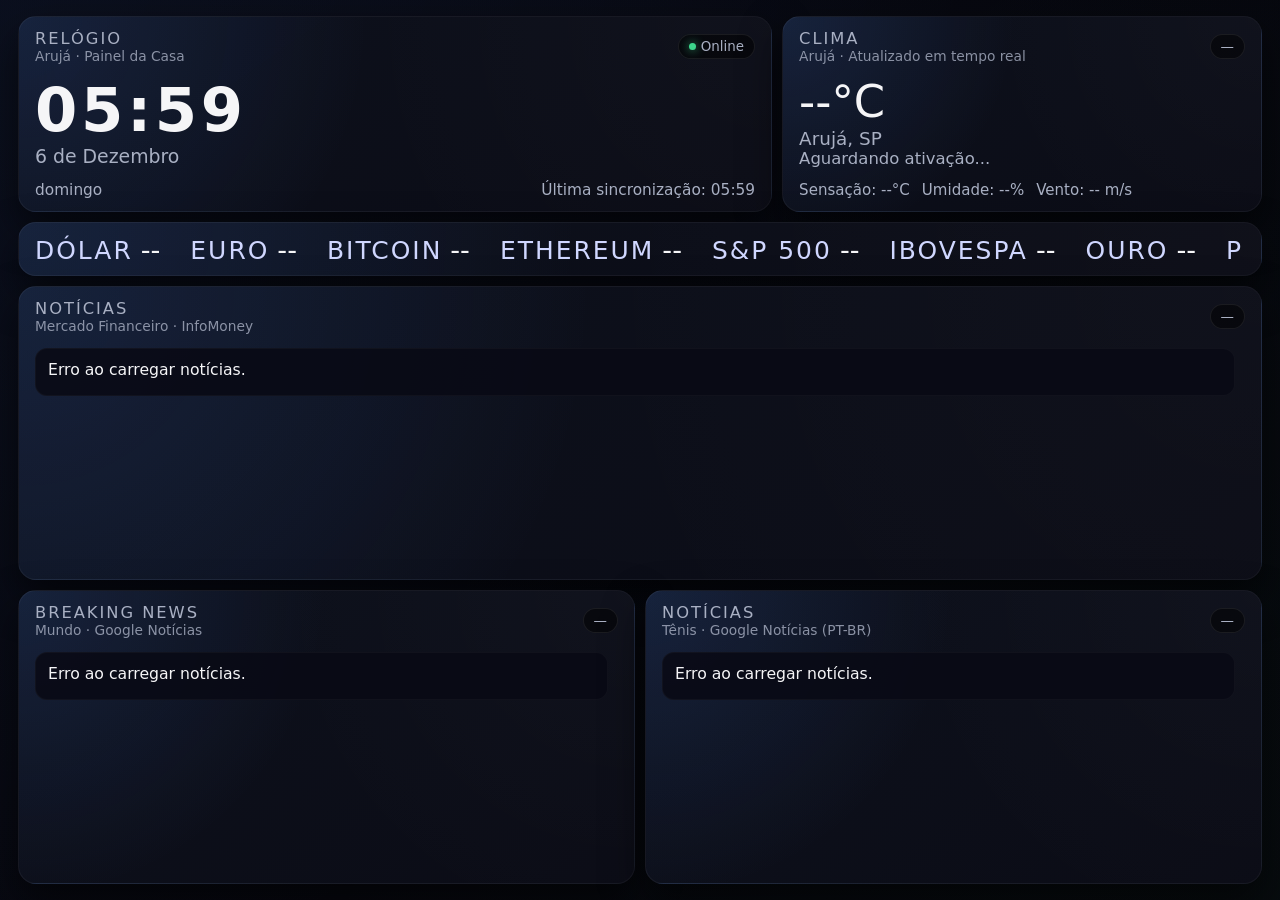
==== commit 632d40f4: "corrected some  bugs" ====
--- a/index.html
+++ b/index.html
@@ -767,6 +767,18 @@
       }
 
       try {
+        const ibovRes = await fetch('https://economia.awesomeapi.com.br/json/last/IBOV');
+        const ibovData = await ibovRes.json();
+        if (ibovData.IBOV) {
+          const price = parseFloat(ibovData.IBOV.bid);
+          const change = parseFloat(ibovData.IBOV.pctChange);
+          window.tickerData.ibov = { price, change };
+        }
+      } catch (e) {
+        console.warn('⚠️ IBOVESPA falhou');
+      }
+
+      try {
         const yahooUrl = 'https://query2.finance.yahoo.com/v8/finance/chart/%5EGSPC?interval=1d&range=1d';
         const proxyUrl = `https://api.allorigins.win/get?url=${encodeURIComponent(yahooUrl)}`;
         const res = await fetch(proxyUrl);
@@ -786,10 +798,6 @@
         console.warn('⚠️ S&P 500 falhou ou CORS bloqueou, usando padrão');
       }
 
-      if (!window.tickerData.ibov) {
-        window.tickerData.ibov = null;
-      }
-
       buildTickerBar();
     }
 
@@ -846,7 +854,7 @@
       track.appendChild(createTickerItem('BITCOIN', d.btc?.price ?? null, d.btc?.change ?? null, false, 'USD'));
       track.appendChild(createTickerItem('ETHEREUM', d.eth?.price ?? null, d.eth?.change ?? null, false, 'USD'));
       track.appendChild(createTickerItem('S&P 500', d.sp500?.price ?? null, d.sp500?.change ?? null, false, 'pts'));
-      track.appendChild(createTickerItem('IBOVESPA', 130000, 0.00, false, 'pts'));
+      track.appendChild(createTickerItem('IBOVESPA', d.ibov?.price ?? null, d.ibov?.change ?? null, false, 'pts'));
 
       if (d.gold?.price != null) {
         track.appendChild(createTickerItem('OURO', d.gold.price, null, true));
